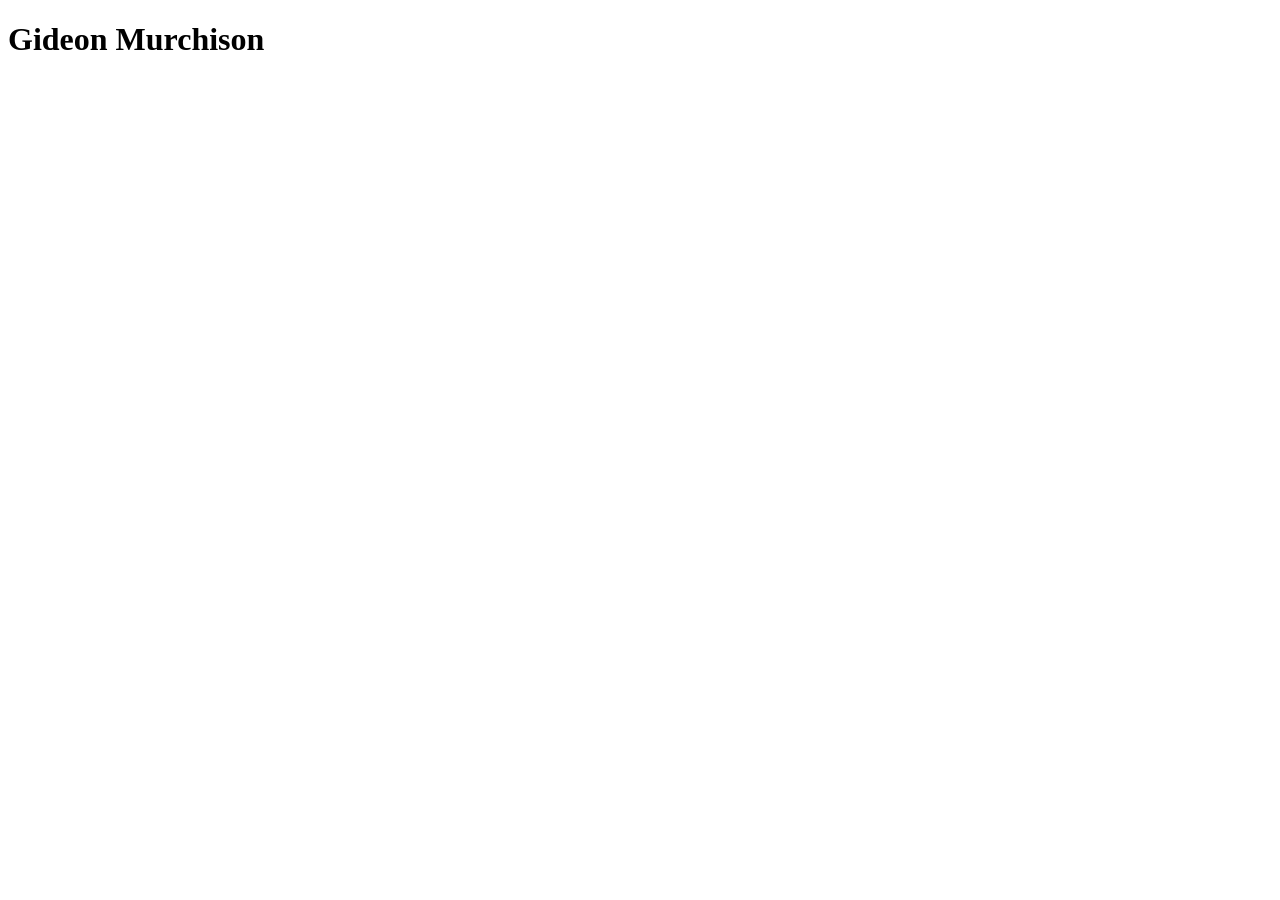
==== index.html @ e3af6918 "first commit" ====
<!DOCTYPE html>
<html lang="en">
<head>
    <meta charset="UTF-8">
    <meta name="viewport" content="width=device-width, initial-scale=1.0">
    <title>Document</title>
</head>
<body>
    
    <h1>Gideon Murchison</h1>

</body>
</html>
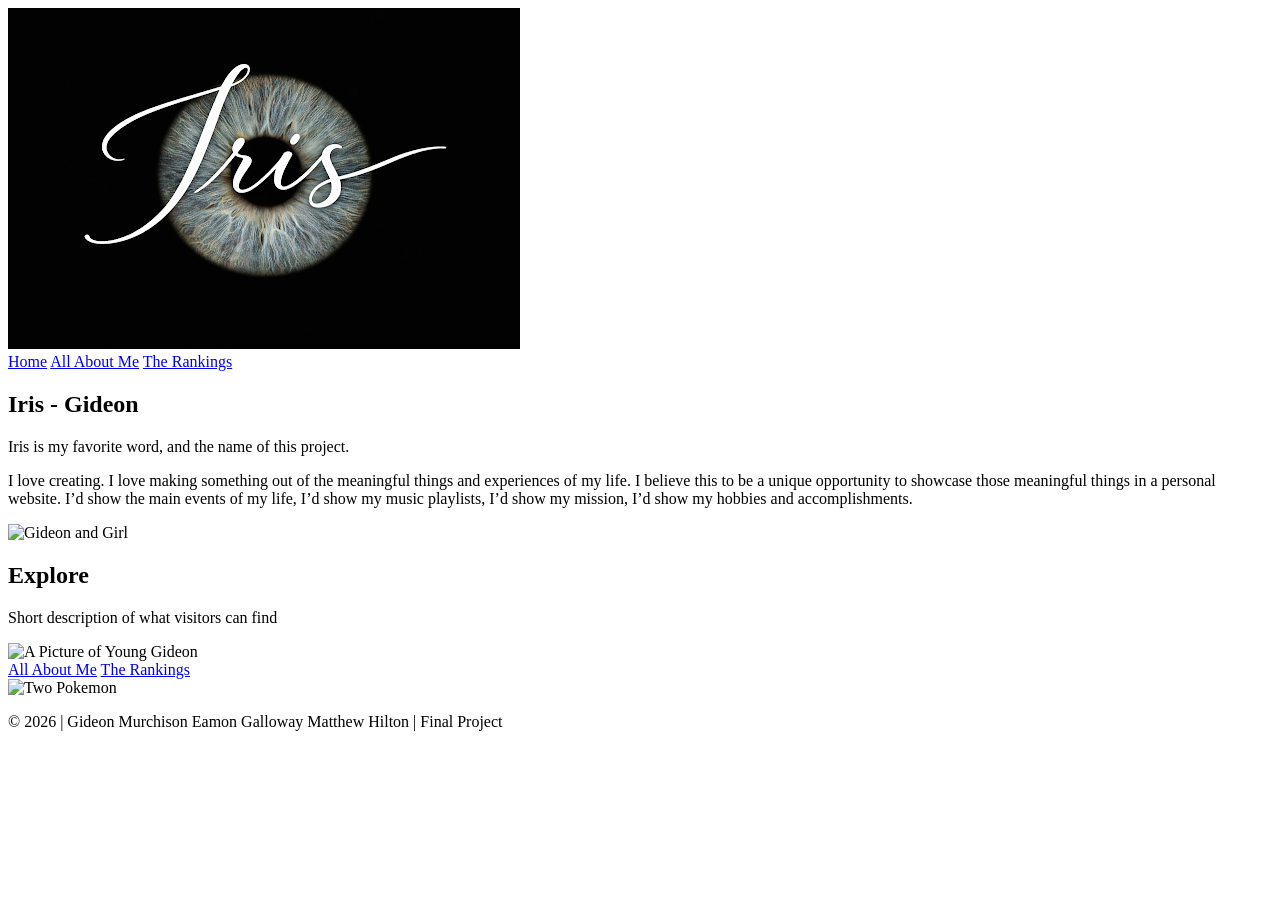
==== commit 7fa8ff54: "HTML COMPLETE" ====
--- a/index.html
+++ b/index.html
@@ -3,11 +3,57 @@
 <head>
     <meta charset="UTF-8">
     <meta name="viewport" content="width=device-width, initial-scale=1.0">
-    <title>Document</title>
+    <title>Iris - Gideon</title>
+    <link rel="stylesheet" href="style.css">
+    <link href="https://fonts.googleapis.com/css2?family=Montserrat:wght@700&family=Open+Sans:wght@400;600&display=swap" rel="stylesheet">
 </head>
 <body>
+
+    <header>
+        <nav>
+            <div class="logo-container">
+                <img src="images/iris.png" alt="Iris Project Logo" class="logo">
+            </div>
+                <a href="index.html" class="active">Home</a>
+                <a href="about.html">All About Me</a>
+                <a href="rankings.html">The Rankings</a>
+        </nav>
+    </header>
+    <main>
+       
+        <section class="sect1">
+            <div class="content">
+                <h1>Iris - Gideon</h1>
+                <p>Iris is my favorite word, and the name of this project.</p>
+                <p>I love creating. I love making something out of the meaningful things and experiences of my life. I believe this to be a unique opportunity to showcase those meaningful things in a personal website. I’d show the main events of my life, I’d show my music playlists, I’d show my mission, I’d show my hobbies and accomplishments.</p>
+            </div>
+            <div class="content-image">
+                <img src="images/hero-image.jpg" alt="Gideon and Girl">
+            </div>
+        </section>
+       
+        <section class="sect2">
+            <h2>Explore</h2>
+            <p>Short description of what visitors can find</p>
+            <div class="explore">
+                <div class="little-gideon-image">
+                    <img src="images/littlegideon.png" alt="A Picture of Young Gideon" class="circle">
+                </div>
+                <div class="buttons">
+                    <a href="about.html" class="button about">All About Me</a>
+                    <a href="rankings.html" class="button rank">The Rankings</a>
+                </div>
+                <div class="pokemon-image">
+                    <img src="images/pokemon.png" alt="Two Pokemon" class="circle">
+                </div>
+            </div>
+        </section>
     
-    <h1>Gideon Murchison</h1>
+    </main>
+
+    <footer>
+        <p>&copy; 2026 | Gideon Murchison Eamon Galloway Matthew Hilton | Final Project</p>
+    </footer>
 
 </body>
 </html>
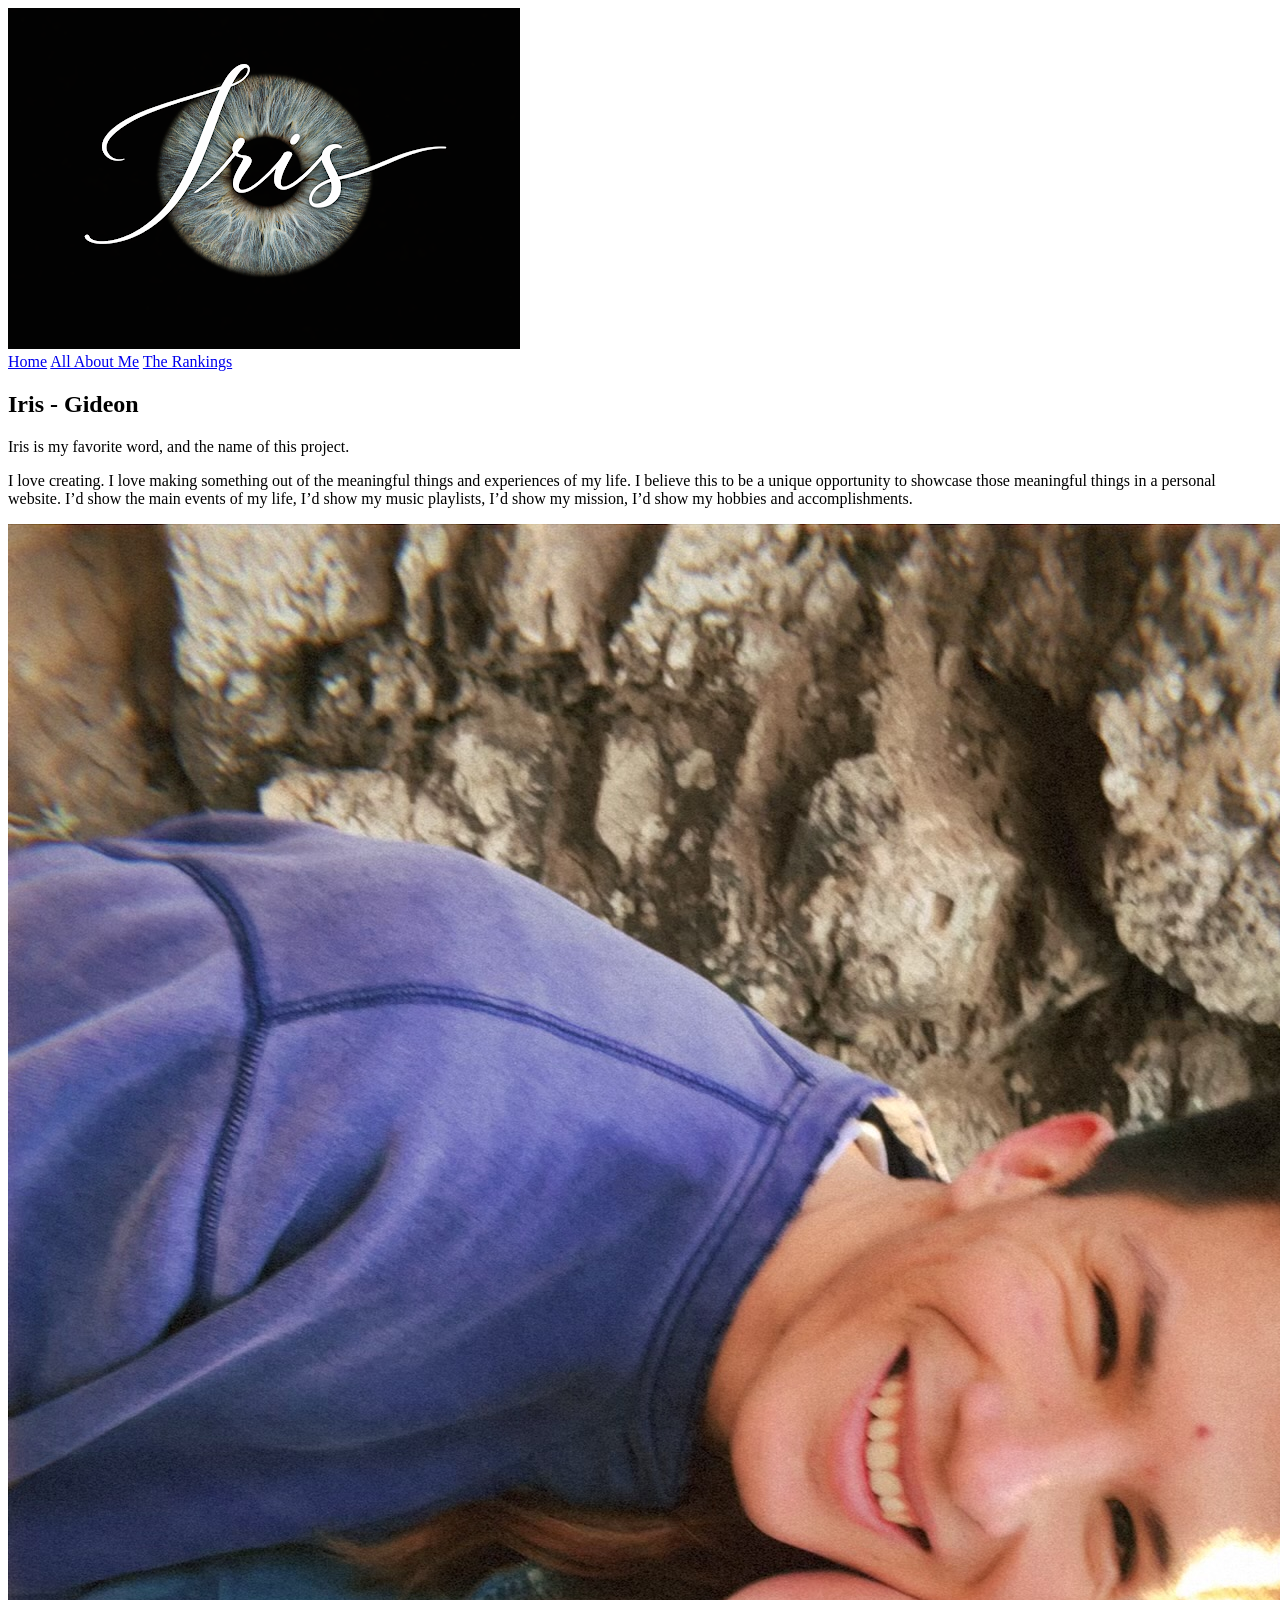
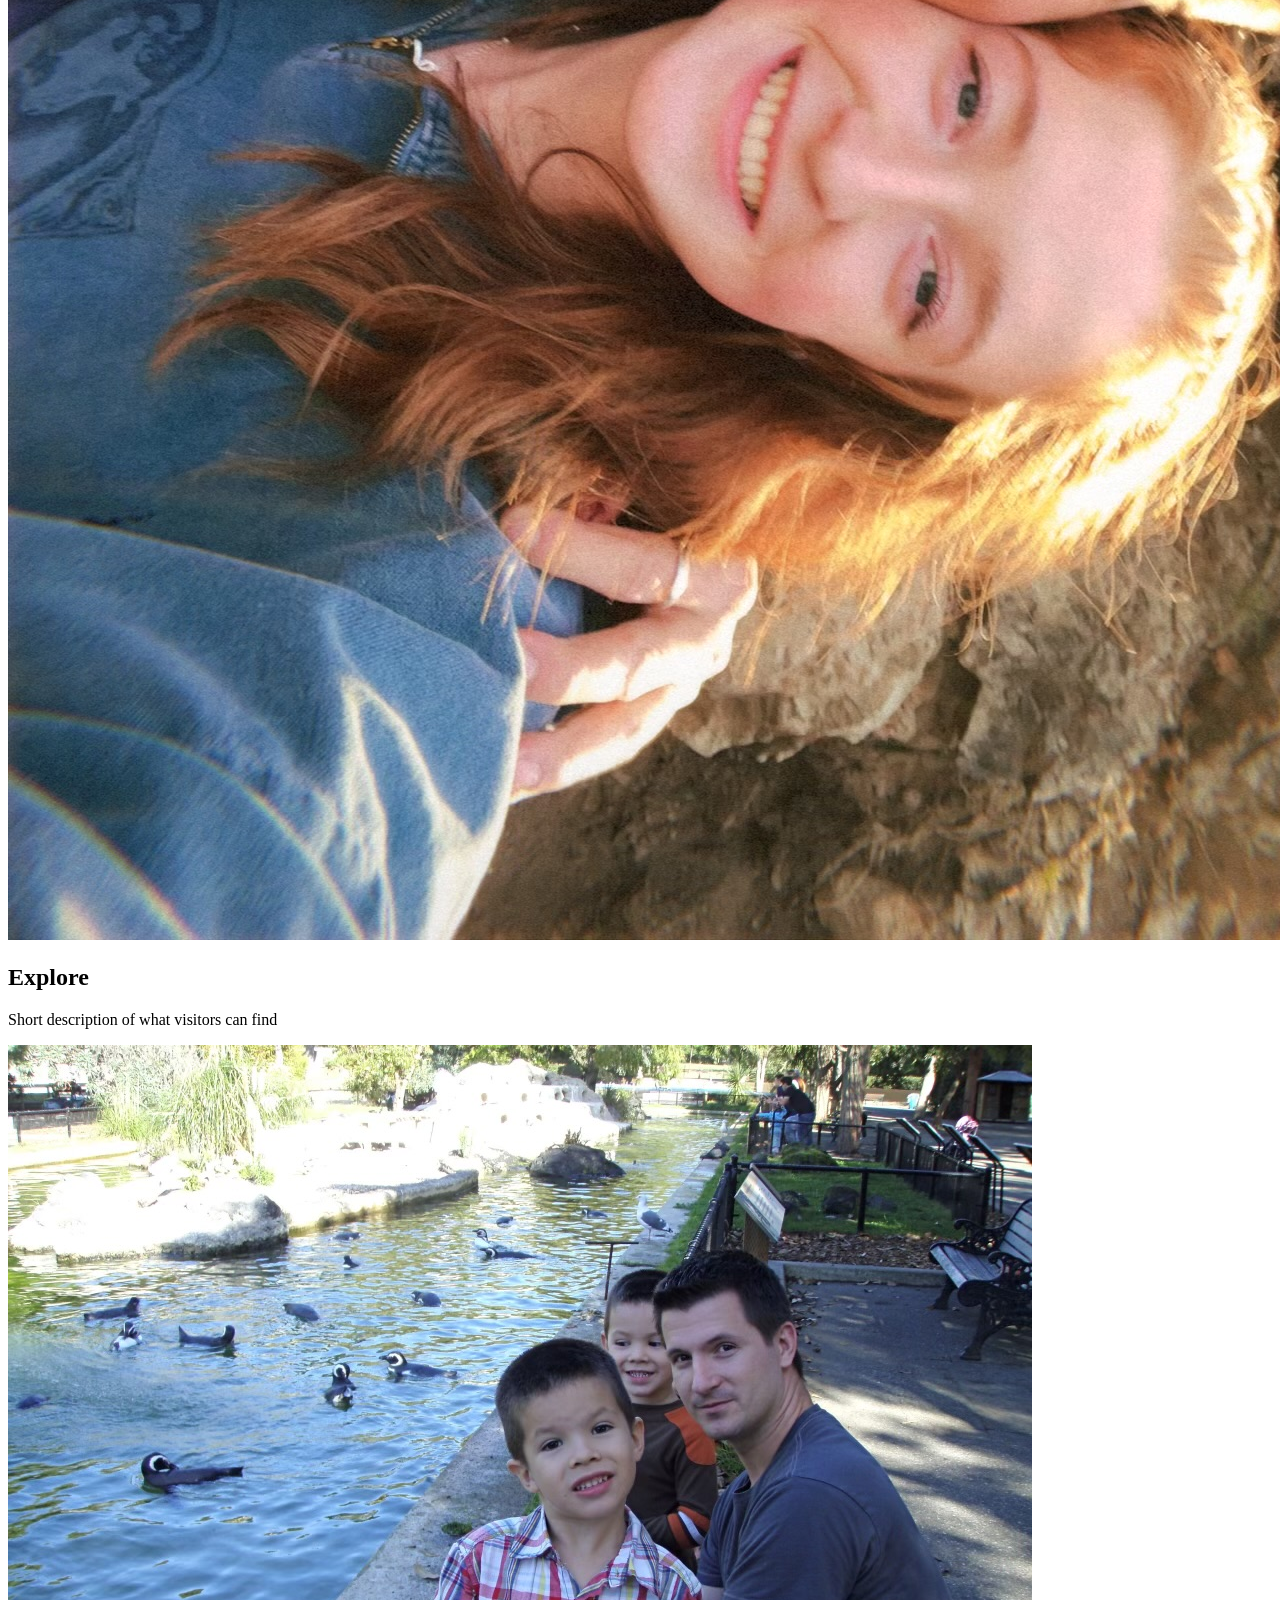
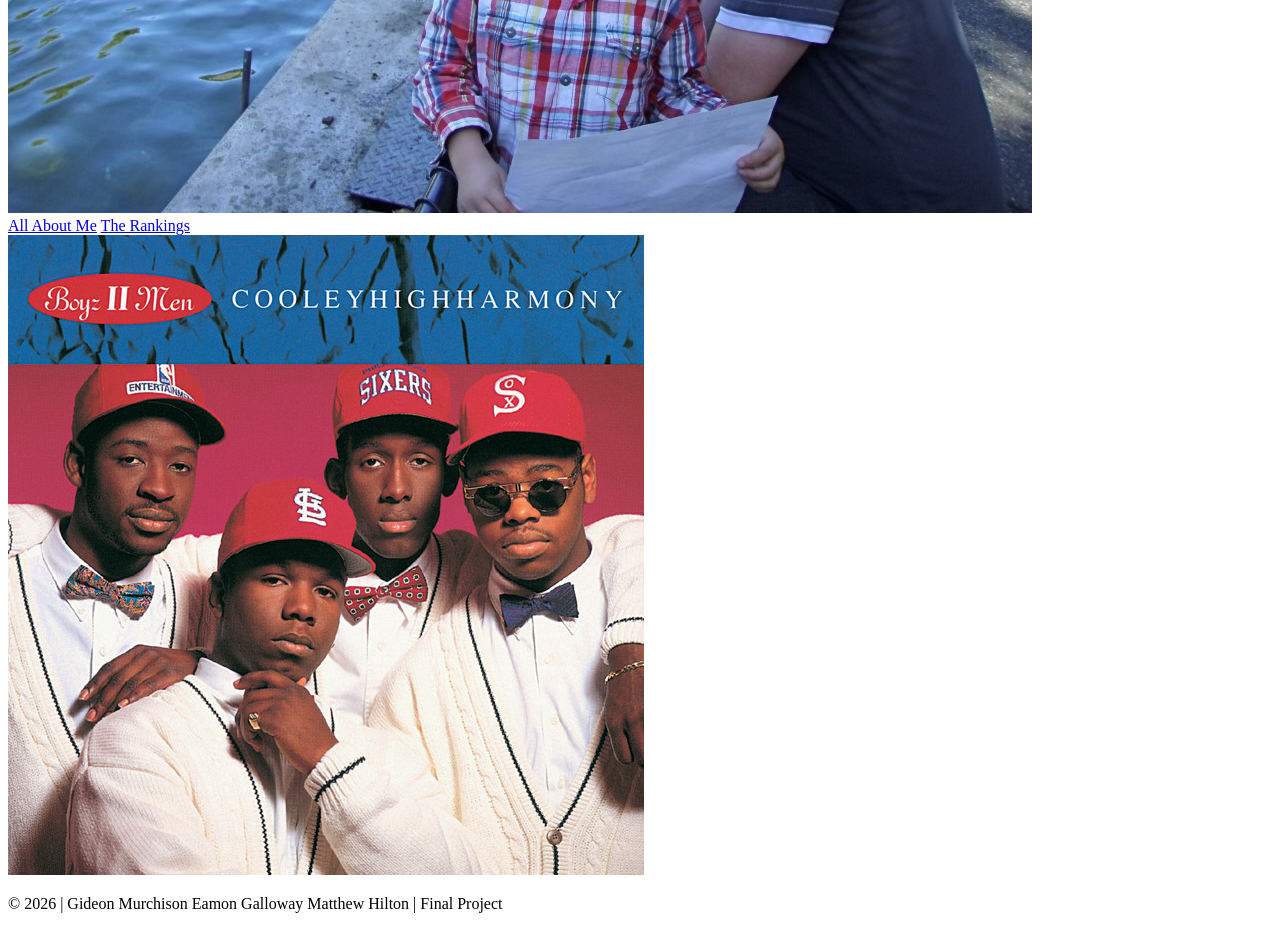
==== commit 99706996: "updated photos" ====
--- a/index.html
+++ b/index.html
@@ -28,7 +28,7 @@
                 <p>I love creating. I love making something out of the meaningful things and experiences of my life. I believe this to be a unique opportunity to showcase those meaningful things in a personal website. I’d show the main events of my life, I’d show my music playlists, I’d show my mission, I’d show my hobbies and accomplishments.</p>
             </div>
             <div class="content-image">
-                <img src="images/hero-image.jpg" alt="Gideon and Girl">
+                <img src="images/IMG_0924.jpeg" alt="Gideon and Girl">
             </div>
         </section>
        
@@ -37,14 +37,14 @@
             <p>Short description of what visitors can find</p>
             <div class="explore">
                 <div class="little-gideon-image">
-                    <img src="images/littlegideon.png" alt="A Picture of Young Gideon" class="circle">
+                    <img src="images//PA230034.jpeg" alt="A Picture of Young Gideon" class="circle">
                 </div>
                 <div class="buttons">
                     <a href="about.html" class="button about">All About Me</a>
                     <a href="rankings.html" class="button rank">The Rankings</a>
                 </div>
                 <div class="pokemon-image">
-                    <img src="images/pokemon.png" alt="Two Pokemon" class="circle">
+                    <img src="images/harmony_album.jpeg" alt="Album Cover" class="circle">
                 </div>
             </div>
         </section>
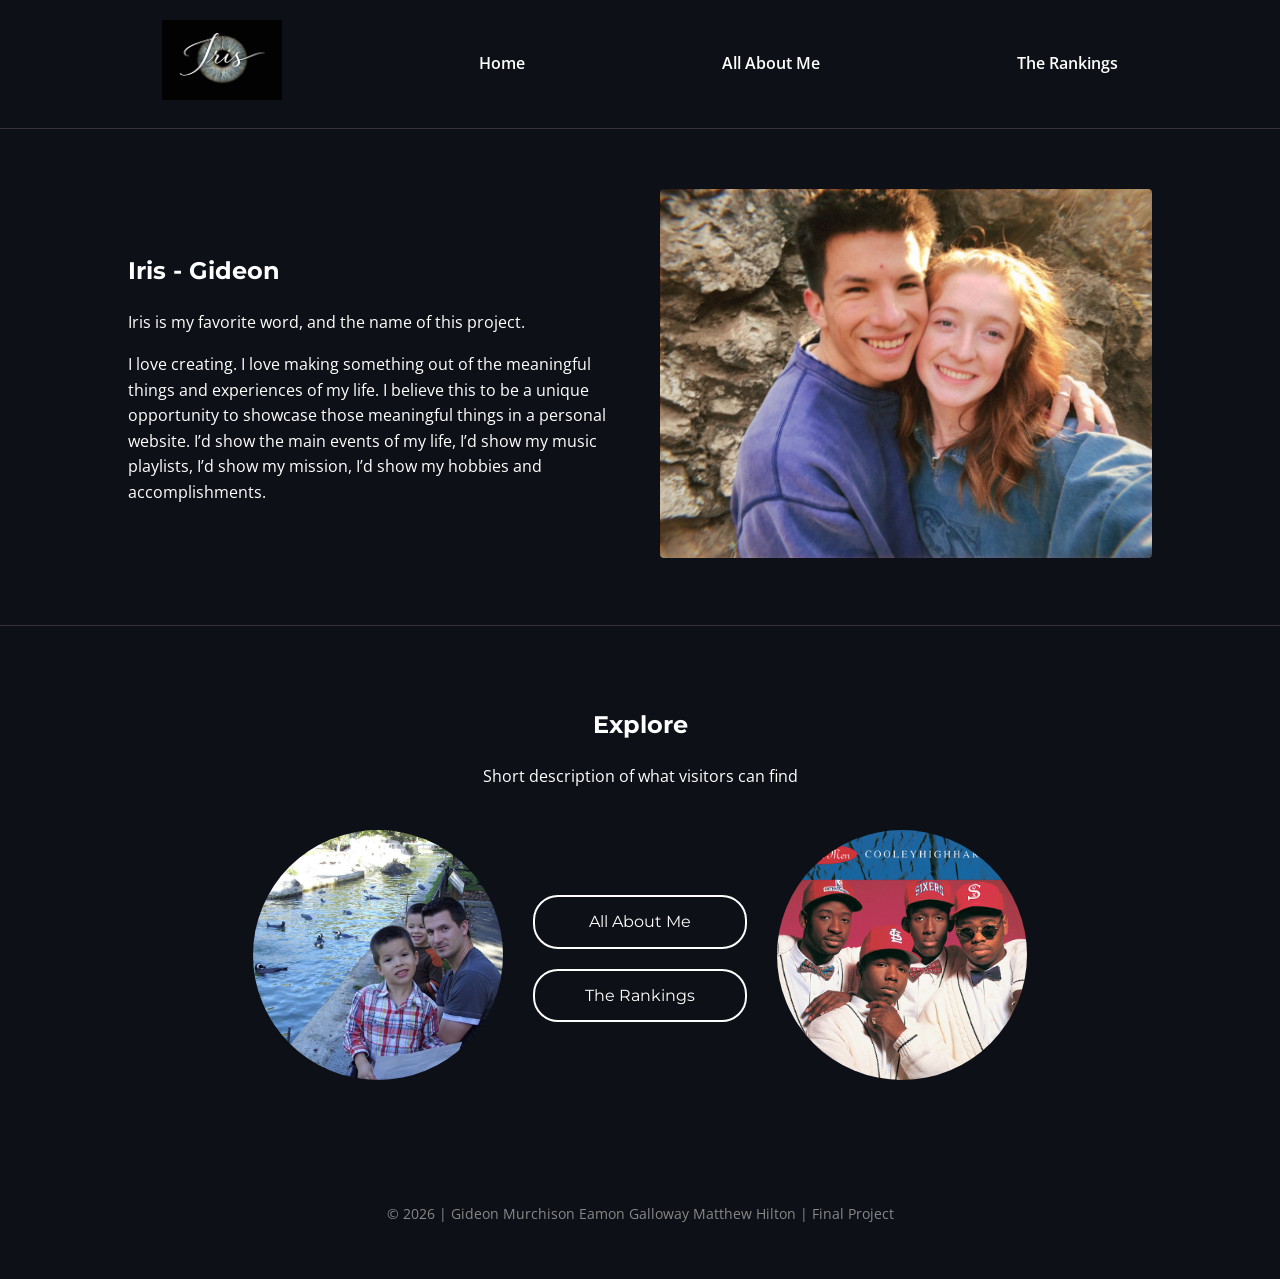
==== commit 808dac33: "Finish" ====
--- a/index.html
+++ b/index.html
@@ -28,7 +28,7 @@
                 <p>I love creating. I love making something out of the meaningful things and experiences of my life. I believe this to be a unique opportunity to showcase those meaningful things in a personal website. I’d show the main events of my life, I’d show my music playlists, I’d show my mission, I’d show my hobbies and accomplishments.</p>
             </div>
             <div class="content-image">
-                <img src="images/IMG_0924.jpeg" alt="Gideon and Girl">
+                <img src="images/IMG_0924.jpeg.~tmp" alt="Gideon and Girl">
             </div>
         </section>
        
--- a/style.css
+++ b/style.css
@@ -0,0 +1,103 @@
+body {
+    background-color: #0d1117;
+    color: white;
+    font-family: 'Open Sans', sans-serif;
+    margin: 0;
+    padding: 0;
+    line-height: 1.6;
+}
+
+h1, h2, .button {
+    font-family: 'Montserrat', sans-serif;
+}
+
+header {
+    border-bottom: 1px solid #333;
+    padding: 20px 5%;
+}
+
+nav {
+    display: flex;
+    justify-content: space-around;
+    align-items: center;
+}
+
+.logo {
+    max-height: 80px;
+}
+
+nav a {
+    color: white;
+    text-decoration: none;
+    font-weight: 600;
+}
+
+
+.sect1 {
+    display: flex;
+    align-items: center;
+    padding: 60px 10%;
+    gap: 40px;
+    border-bottom: 1px solid #333;
+}
+
+.content {
+    flex: 1;
+}
+
+.content-image {
+    flex: 1;
+}
+
+.content-image img {
+    width: 100%;
+    border-radius: 4px;
+}
+
+.sect2 {
+    text-align: center;
+    padding: 60px 10%;
+}
+
+.explore {
+    display: flex;
+    justify-content: center;
+    align-items: center;
+    gap: 30px;
+    margin-top: 40px;
+}
+
+.circle {
+    width: 250px;
+    height: 250px;
+    object-fit: cover;
+    border-radius: 50%;
+}
+
+.buttons {
+    display: flex;
+    flex-direction: column;
+    gap: 20px;
+}
+
+.button {
+    color: white;
+    text-decoration: none;
+    border: 2px solid white;
+    padding: 12px 30px;
+    border-radius: 25px;
+    transition: 0.3s;
+    min-width: 150px;
+}
+
+.button:hover {
+    background: white;
+    color: black;
+}
+
+footer {
+    text-align: center;
+    padding: 40px;
+    font-size: 0.9rem;
+    color: #888;
+}
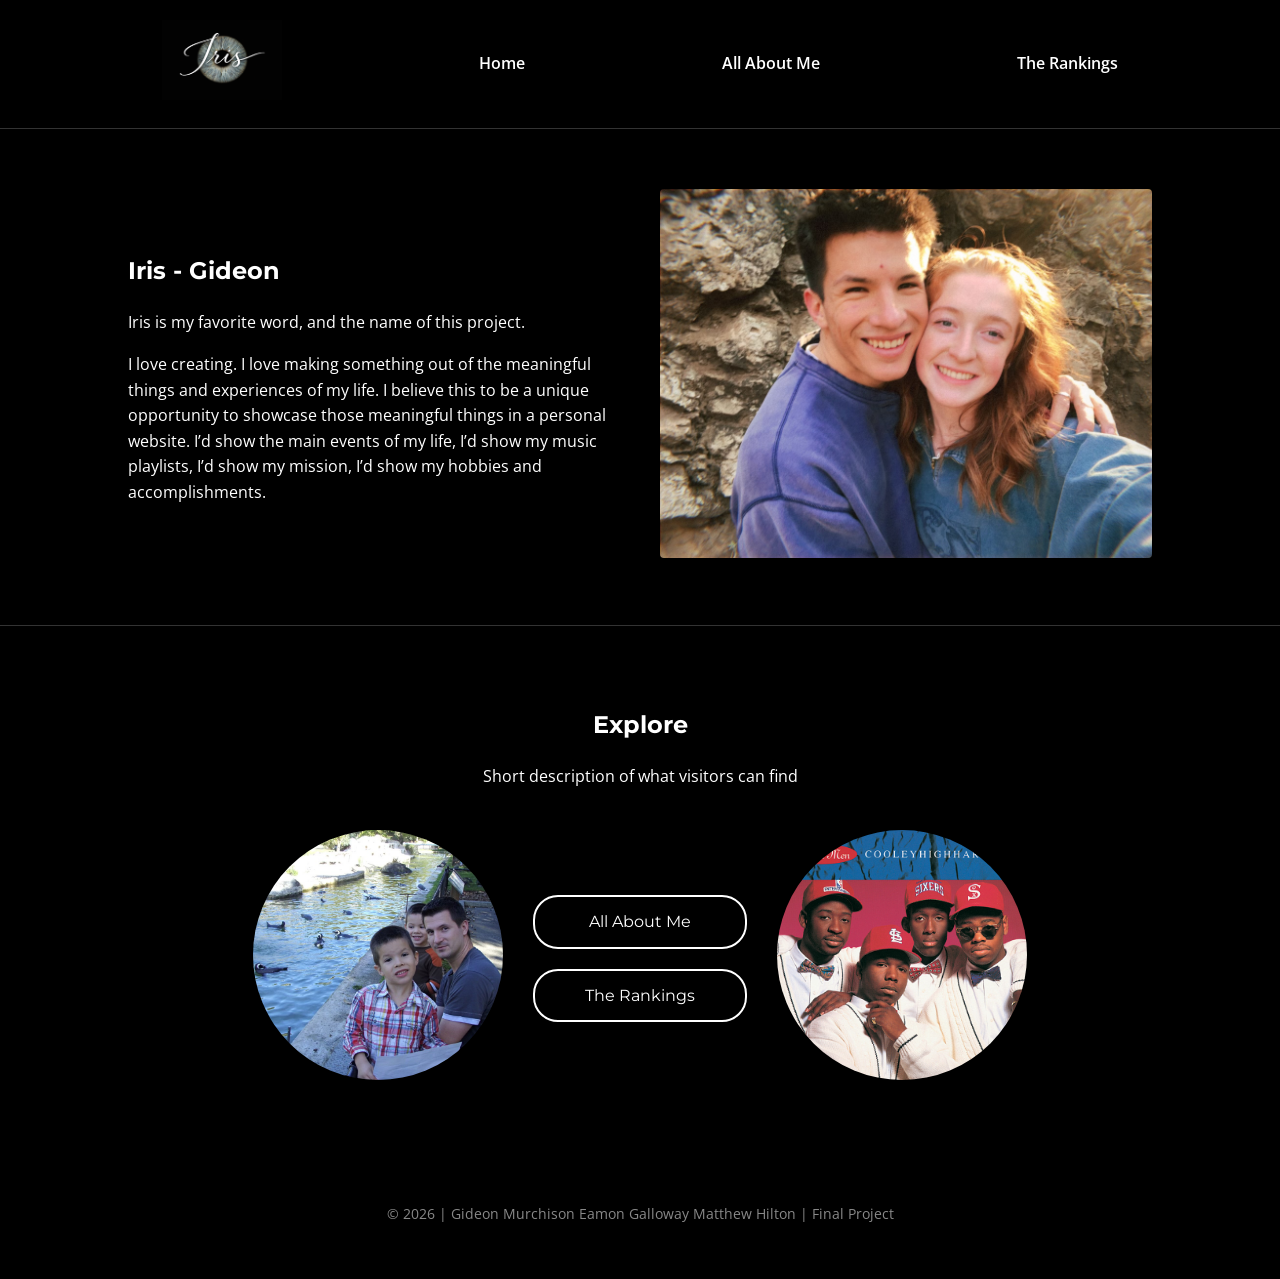
==== commit 3e9c84cc: "combined" ====
--- a/index.html
+++ b/index.html
@@ -4,7 +4,7 @@
     <meta charset="UTF-8">
     <meta name="viewport" content="width=device-width, initial-scale=1.0">
     <title>Iris - Gideon</title>
-    <link rel="stylesheet" href="style.css">
+    <link rel="stylesheet" href="styles/style.css">
     <link href="https://fonts.googleapis.com/css2?family=Montserrat:wght@700&family=Open+Sans:wght@400;600&display=swap" rel="stylesheet">
 </head>
 <body>
--- a/styles/style.css
+++ b/styles/style.css
@@ -0,0 +1,103 @@
+body {
+    background-color: black;
+    color: white;
+    font-family: 'Open Sans', sans-serif;
+    margin: 0;
+    padding: 0;
+    line-height: 1.6;
+}
+
+h1, h2, .button {
+    font-family: 'Montserrat', sans-serif;
+}
+
+header {
+    border-bottom: 1px solid #333;
+    padding: 20px 5%;
+}
+
+nav {
+    display: flex;
+    justify-content: space-around;
+    align-items: center;
+}
+
+.logo {
+    max-height: 80px;
+}
+
+nav a {
+    color: white;
+    text-decoration: none;
+    font-weight: 600;
+}
+
+
+.sect1 {
+    display: flex;
+    align-items: center;
+    padding: 60px 10%;
+    gap: 40px;
+    border-bottom: 1px solid #333;
+}
+
+.content {
+    flex: 1;
+}
+
+.content-image {
+    flex: 1;
+}
+
+.content-image img {
+    width: 100%;
+    border-radius: 4px;
+}
+
+.sect2 {
+    text-align: center;
+    padding: 60px 10%;
+}
+
+.explore {
+    display: flex;
+    justify-content: center;
+    align-items: center;
+    gap: 30px;
+    margin-top: 40px;
+}
+
+.circle {
+    width: 250px;
+    height: 250px;
+    object-fit: cover;
+    border-radius: 50%;
+}
+
+.buttons {
+    display: flex;
+    flex-direction: column;
+    gap: 20px;
+}
+
+.button {
+    color: white;
+    text-decoration: none;
+    border: 2px solid white;
+    padding: 12px 30px;
+    border-radius: 25px;
+    transition: 0.3s;
+    min-width: 150px;
+}
+
+.button:hover {
+    background: white;
+    color: black;
+}
+
+footer {
+    text-align: center;
+    padding: 40px;
+    font-size: 0.9rem;
+    color: #888;
+}
